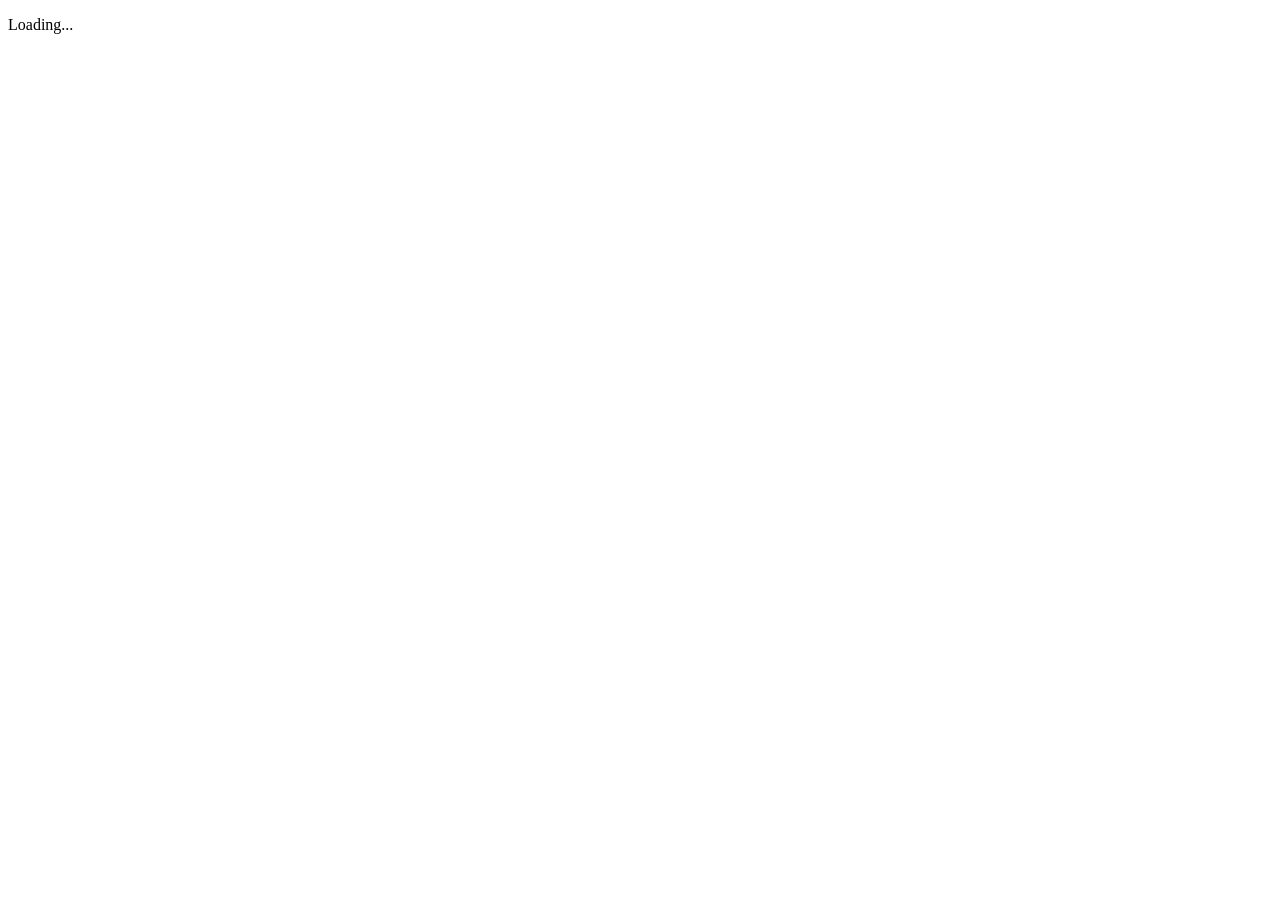
==== web/assets/index.html @ a94fde81 "correction mesures" ====
<!DOCTYPE html>
<html>

<head>
    <link rel="shortcut icon" href="favicon.ico">
    <meta name="viewport" content="width=device-width, initial-scale=1, shrink-to-fit=no, user-scalable=no" />
    <meta charset="UTF-8" />
    <script type="text/javascript" src="design-switch.js"></script>
    <title>Yele</title>
</head>

<body>
    <p>Loading...</p>
</body>

</html>
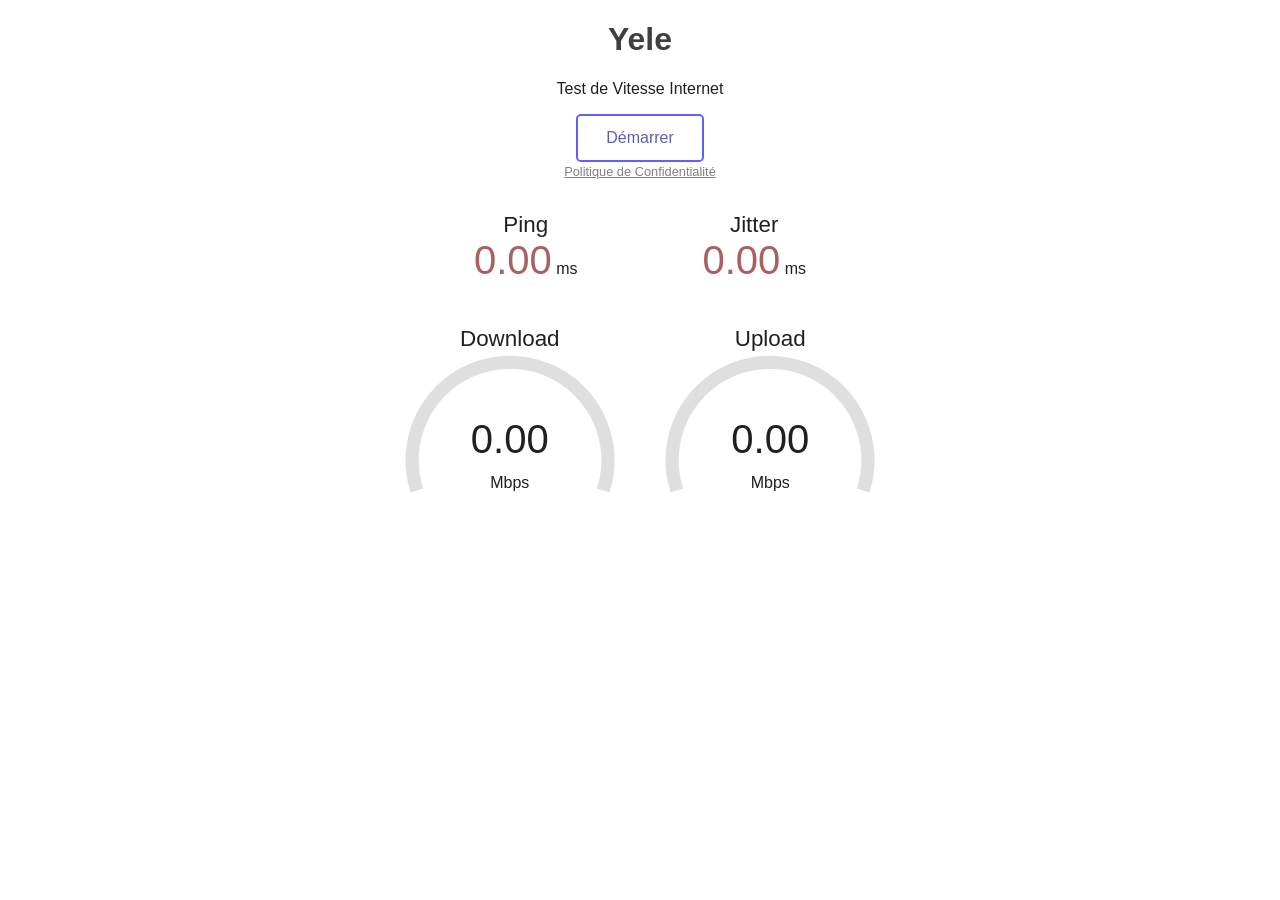
==== commit de292ee4: "modification interfaces" ====
--- a/web/assets/index.html
+++ b/web/assets/index.html
@@ -2,15 +2,16 @@
 <html>
 
 <head>
-    <link rel="shortcut icon" href="favicon.ico">
+    <link rel="shortcut icon" href="images/logo.png">
     <meta name="viewport" content="width=device-width, initial-scale=1, shrink-to-fit=no, user-scalable=no" />
     <meta charset="UTF-8" />
+    <meta name="description" content="Yele - Test de Vitesse Internet" />
     <script type="text/javascript" src="design-switch.js"></script>
-    <title>Yele</title>
+    <title>Yele - Test de Vitesse Internet</title>
 </head>
 
 <body>
-    <p>Loading...</p>
+    <p>Chargement...</p>
 </body>
 
 </html>
